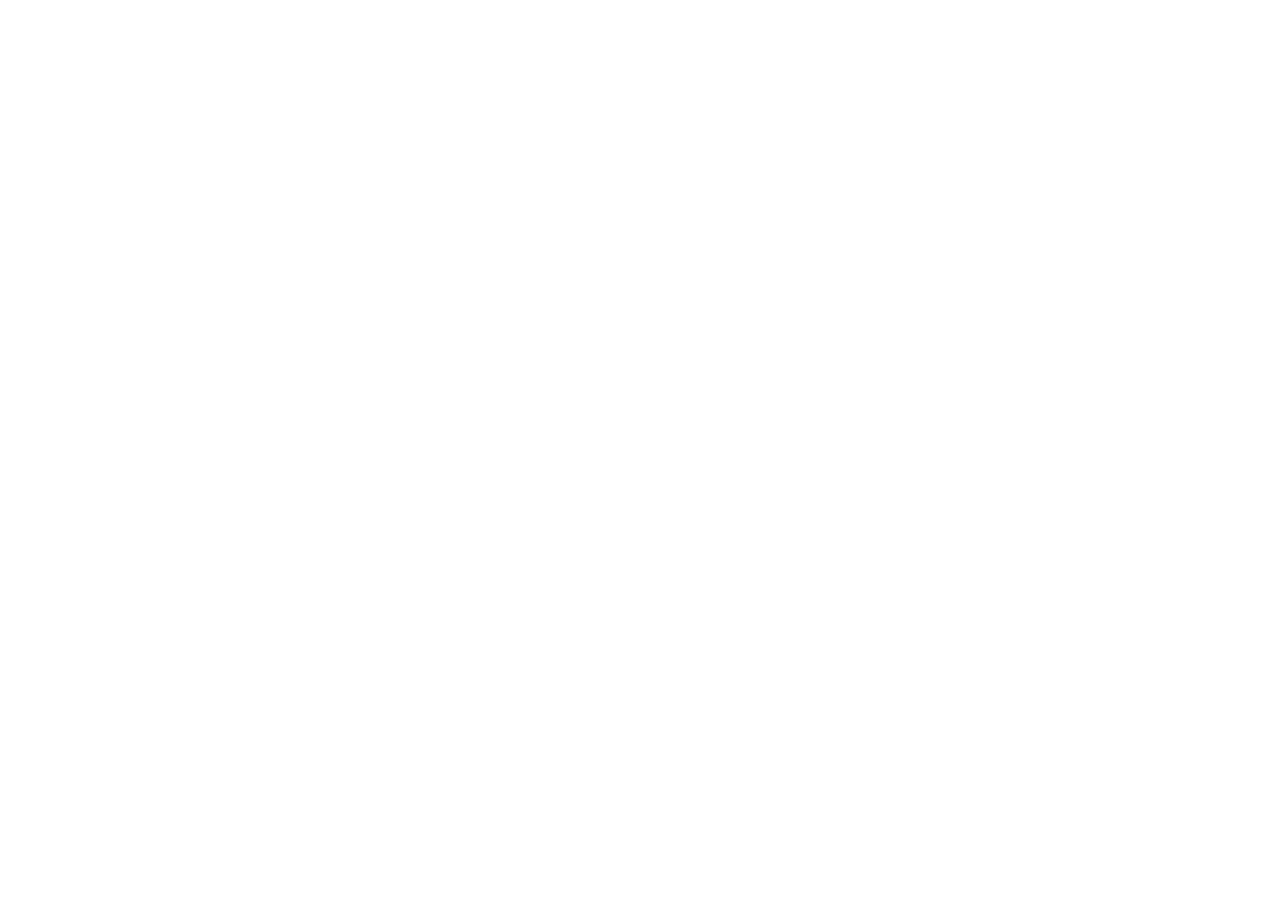
==== pages/home.html @ d8196ab4 "segunda pag finalizada e começando a terceira" ====
<!DOCTYPE html>
<html lang="en">
<head>
    <meta charset="UTF-8">
    <meta name="viewport" content="width=device-width, initial-scale=1.0">
    <title>Document</title>
</head>
<body>
    
</body>
</html>
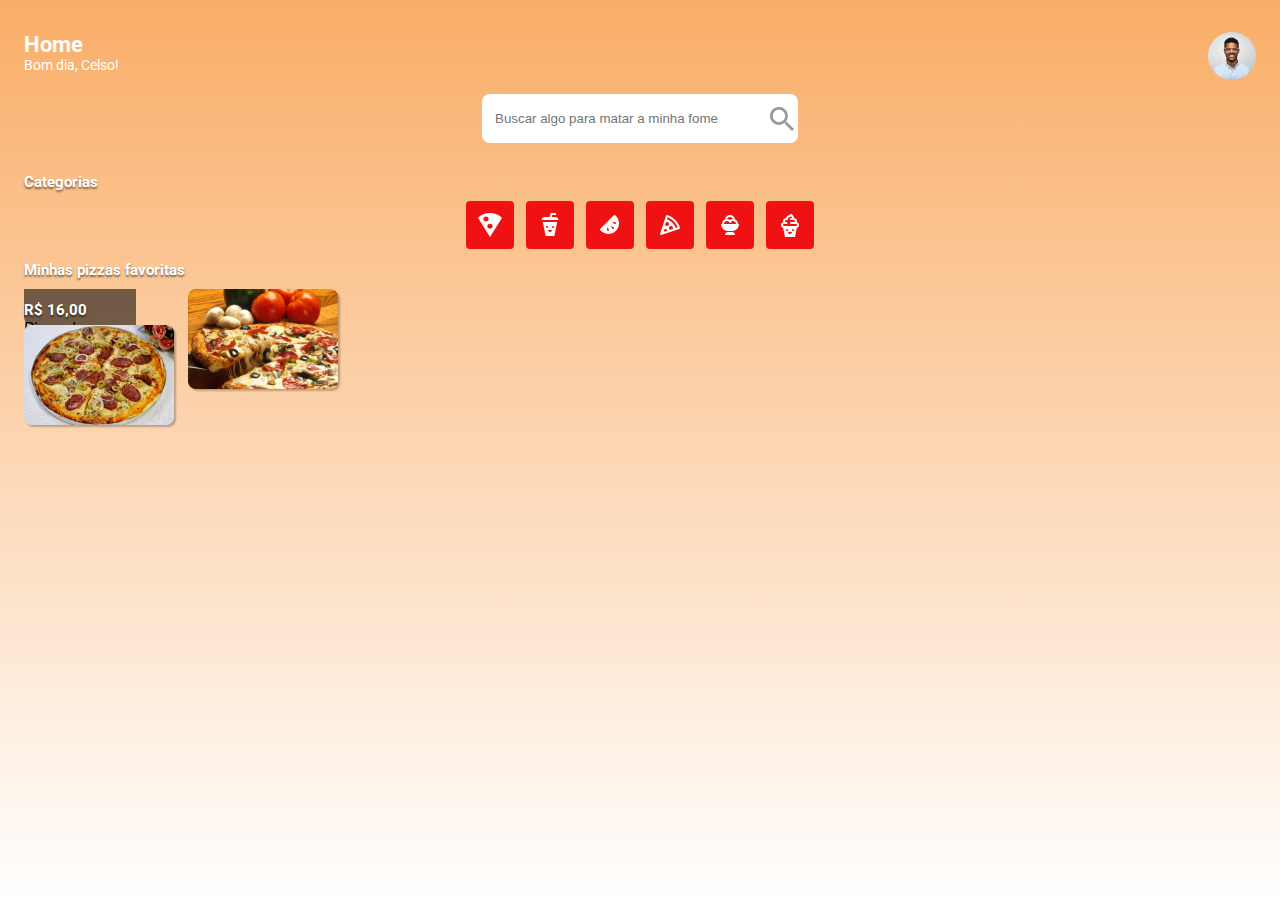
==== commit e2561b22: "terminar a home" ====
--- a/pages/home.html
+++ b/pages/home.html
@@ -1,11 +1,85 @@
 <!DOCTYPE html>
-<html lang="en">
-<head>
-    <meta charset="UTF-8">
-    <meta name="viewport" content="width=device-width, initial-scale=1.0">
-    <title>Document</title>
-</head>
+<html lang="pt-br">
+    <head>
+        <meta charset="UTF-8">
+        <link rel="preconnect" href="https://fonts.googleapis.com">
+    <link rel="preconnect" href="https://fonts.gstatic.com" crossorigin>
+    <link href="https://fonts.googleapis.com/css2?family=Roboto:wght@100;300;400;700&display=swap" rel="stylesheet">
+        <meta name="viewport" content="width=device-width, initial-scale=1.0">
+        <title>Tony's Pizzaria</title>
+        <link rel="stylesheet" href="../css/reset.css">
+        <link rel="stylesheet" href="../css/root.css">
+        <link rel="stylesheet" href="../css/styleHome.css">
+    </head>
 <body>
+
+    <header>
+        <div class="container">
+            <div class="home">
+                <h1>Home</h1>
+                <p>Bom dia, Celso!</p>
+            </div>
+    
+            <div class="profile">
+                <img src="../img/Ellipse 1.png" alt="">
+            </div>
+        </div>
+
+        <div class="nav">
+            <input type="text" autocomplete="off" placeholder="Buscar algo para matar a minha fome">
+            <div class="lupa">
+                <img src="../img/Vector.png" alt="">
+            </div>
+        </div>
+    </header>
+
+    <main>
+
+        <div class="categorias">
+            <h1>Categorias</h1>
+
+            <div class="slide-red">
+                <div class="img1">
+                    <img src="../img/Vector-pp.png" alt="">
+                </div>
+                <div class="img1">
+                    <img src="../img/Kawaii Soda.png" alt="">
+                </div>
+                <div class="img1">
+                    <img src="../img/Watermelon.png" alt="">
+                </div>
+                <div class="img1">
+                    <img src="../img/Pizza (1).png" alt="">
+                </div>
+                <div class="img1">
+                    <img src="../img/Ice Cream Sundae.png" alt="">
+                </div>
+                <div class="img1">
+                    <img src="../img/Kawaii Ice Cream.png" alt="">
+                </div>
+
+            </div>
+        </div>
+
+        <div class="cardapioPizza">
+            <h1>Minhas pizzas favoritas</h1>
+
+            <div class="slider-pizza">
+                <div class="pizzas">
+                    
+                    <div class="description">
+                        <h1>R$ 16,00</h1>
+                        <p>Pizza de calabreza com queijo</p>
+                    </div>
+                    <img src="../img/Rectangle 6.png" alt="">
+                </div>
+                <div class="pizzas">
+                    <img src="../img/Rectangle 14.png" alt="">
+                </div>
+            </div>
+        </div>
+
+    </main>
     
 </body>
 </html>--- a/css/root.css
+++ b/css/root.css
@@ -0,0 +1,5 @@
+:root{
+    --cor-principal: #F27706;
+    --branco: #fff;
+    --red: #F01212;
+}--- a/css/styleHome.css
+++ b/css/styleHome.css
@@ -0,0 +1,124 @@
+body{
+height: 100vh;
+background: rgb(255,255,255);
+background: linear-gradient(0deg, rgba(255,255,255,1) 0%, rgba(249,173,103,1) 100%);
+display: flex;
+flex-direction: column;
+padding: 32px 24px;
+font-family: 'Roboto', sans-serif;
+}
+
+.container{
+    display: flex;
+    justify-content: space-between;
+}
+.home{
+font-family: Roboto;
+color: white;
+}
+
+.home h1{
+    font-size: 22px;
+}
+
+.home p{
+    font-size: 14px;
+}
+
+.profile{
+    background-repeat: no-repeat;
+    flex-direction: column;
+    align-items: flex-end;
+    display: flex;
+}
+
+.nav{
+    display: flex;
+    justify-content: center;
+    align-items: center;
+    padding-top: 14px;
+}
+
+.nav input {
+    width: 284px;
+    height: 49px;
+    background-color: white;
+    border-color: white;
+    border-bottom-left-radius:8px;
+    border-top-left-radius:8px;
+    border: none;
+}
+
+.lupa{
+    background-color: white;
+    border-bottom-right-radius:8px;
+    border-top-right-radius:8px;
+    height: 49px;
+    width: 32px;
+    display: flex;
+    align-items: center;
+    justify-content: center;
+}
+
+::placeholder {
+    padding-left: 13px;
+}
+
+.categorias h1{
+    padding-top: 30px;
+    color: var(--branco);
+    text-shadow: 0px 2px 2px rgba(0, 0, 0, 0.50);
+    font-family: Roboto;
+    font-size: 15px;
+    font-style: normal;
+    font-weight: 700;
+    line-height: normal;
+}
+
+.slide-red{
+    gap: 12px;
+    align-items: center;
+    justify-content: center;
+    display: flex;
+    padding-top: 10px;
+}
+
+.slide-red img{
+    width: 24px;
+    height: 24px;
+}
+
+.img1{
+    background-color: var(--red);
+    display: flex;
+    width: 48px;
+    height: 48px;
+    border-radius: 4px;
+    justify-content: center;
+    align-items: center;
+}
+
+.cardapioPizza h1{
+    padding-top: 12px;
+    color: #FFF;
+    text-shadow: 0px 2px 2px rgba(0, 0, 0, 0.50);
+    font-family: Roboto;
+    font-size: 15px;
+    font-style: normal;
+    font-weight: 700;
+    line-height: normal;
+}
+
+.slider-pizza{
+    padding-top: 10px;
+    display: flex;
+    flex-direction: row;
+    gap: 10px;
+}
+
+.description{
+    width: 112px;
+    height: 36px;
+    border-radius: 0px 0px 0px 8px;
+    background: rgba(0, 0, 0, 0.55);
+}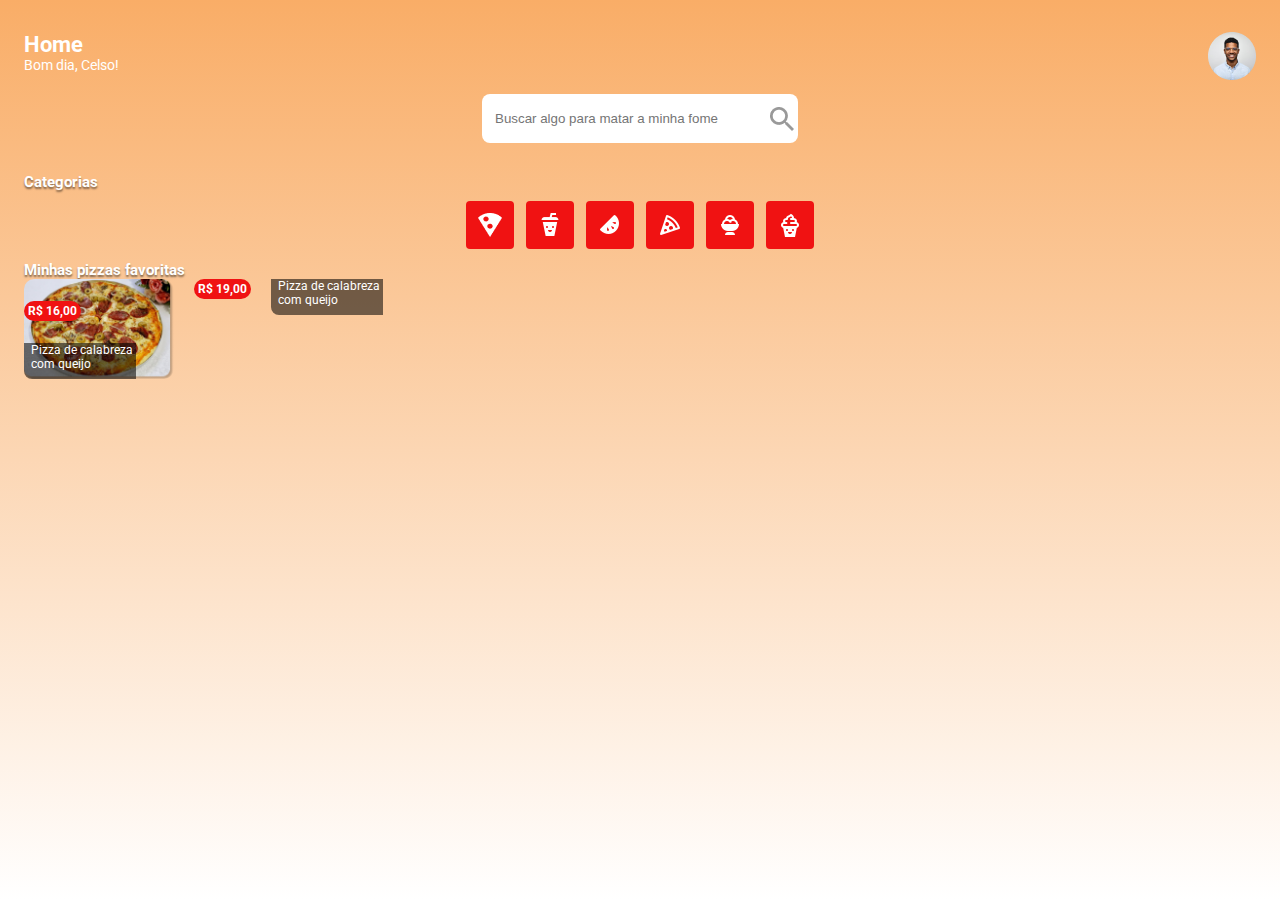
==== commit d4dcda70: "finalizar perfil" ====
--- a/pages/home.html
+++ b/pages/home.html
@@ -63,20 +63,26 @@
 
         <div class="cardapioPizza">
             <h1>Minhas pizzas favoritas</h1>
+        </div>
 
-            <div class="slider-pizza">
-                <div class="pizzas">
-                    
+        <div class="container-pizza">
+            <div class="pizzas">
+                <div class="price">
+                    <h4>R$ 16,00</h4>
+                </div>
                     <div class="description">
-                        <h1>R$ 16,00</h1>
-                        <p>Pizza de calabreza com queijo</p>
-                    </div>
-                    <img src="../img/Rectangle 6.png" alt="">
+                        <p>Pizza de calabreza com queijo</p>     
                 </div>
-                <div class="pizzas">
-                    <img src="../img/Rectangle 14.png" alt="">
-                </div>
-            </div>
+
+        </div>
+        <div class="container-pizza">
+        <div class="price">
+            <h4>R$ 19,00</h4>
+        </div>
+        <div class="description">
+            <p>Pizza de calabreza com queijo</p>     
+    </div>
+        </div>
         </div>
 
     </main>
--- a/css/root.css
+++ b/css/root.css
@@ -2,4 +2,5 @@
     --cor-principal: #F27706;
     --branco: #fff;
     --red: #F01212;
+    --cinza:#0000008c;
 }--- a/css/styleHome.css
+++ b/css/styleHome.css
@@ -112,13 +112,54 @@
 .slider-pizza{
     padding-top: 10px;
     display: flex;
-    flex-direction: row;
-    gap: 10px;
+    flex-direction: column;
+    gap: 4px;
+}
+
+.pizzas{
+    background-image: url(../img/Rectangle\ 6.png);
+    background-repeat: no-repeat;
+    background-size: cover;
+    width: 150px;
+    height: 100px;
+    border-radius: 10px;
+    align-items: end;
+    display: grid;
 }
 
 .description{
+    background-color: var(--cinza);
     width: 112px;
     height: 36px;
-    border-radius: 0px 0px 0px 8px;
-    background: rgba(0, 0, 0, 0.55);
+    border-bottom-left-radius: 8px;
+    font-size: 12px;
+    color: var(--branco);
+    flex-wrap: wrap;
+    padding-left: 7px;
+}
+
+.price h4{
+    font-family: Roboto;
+    font-size: 12px;
+    font-style: normal;
+    font-weight: 700;
+    line-height: normal;
+    color: var(--branco);
+}
+
+.price{
+    width: 57px;
+    height: 20px;
+    display: flex;
+    flex-direction: column;
+    justify-content: center;
+    align-items: center;
+    background-color: var(--red);
+    border-radius: 16px;
+}
+
+.container-pizza{
+    display: flex;
+    flex-direction: row;
+    gap: 20px;
 }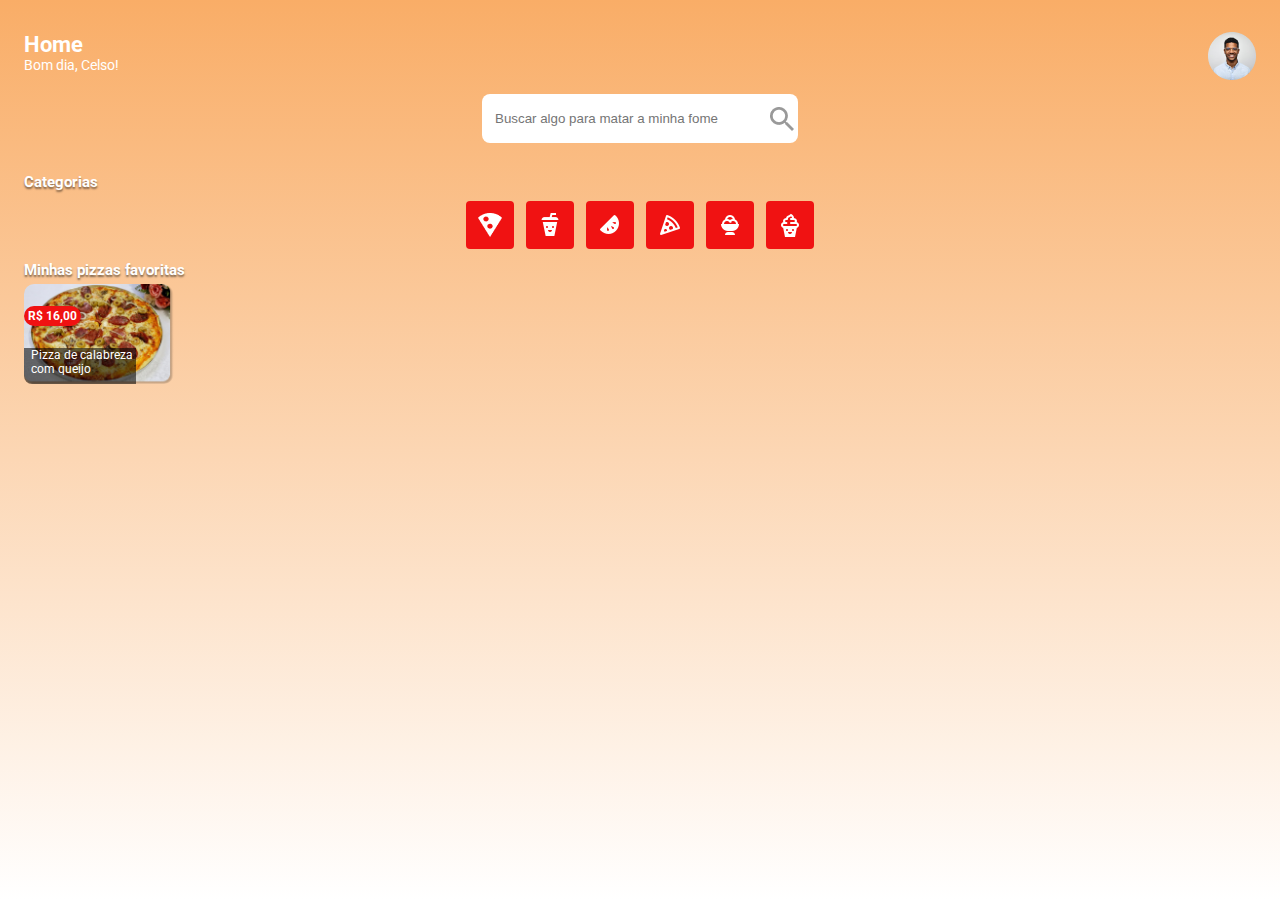
==== commit bbdf66e2: "começando js" ====
--- a/pages/home.html
+++ b/pages/home.html
@@ -35,7 +35,7 @@
 
     <main>
 
-        <div class="categorias">
+        <section class="categorias">
             <h1>Categorias</h1>
 
             <div class="slide-red">
@@ -59,12 +59,10 @@
                 </div>
 
             </div>
-        </div>
+        </section>
 
-        <div class="cardapioPizza">
+        <section class="cardapioPizza">
             <h1>Minhas pizzas favoritas</h1>
-        </div>
-
         <div class="container-pizza">
             <div class="pizzas">
                 <div class="price">
@@ -73,17 +71,11 @@
                     <div class="description">
                         <p>Pizza de calabreza com queijo</p>     
                 </div>
+        </div>
+    </section>
 
-        </div>
-        <div class="container-pizza">
-        <div class="price">
-            <h4>R$ 19,00</h4>
-        </div>
-        <div class="description">
-            <p>Pizza de calabreza com queijo</p>     
-    </div>
-        </div>
-        </div>
+
+        
 
     </main>
     
--- a/css/styleHome.css
+++ b/css/styleHome.css
@@ -159,6 +159,7 @@
 }
 
 .container-pizza{
+    padding-top: 5px;
     display: flex;
     flex-direction: row;
     gap: 20px;
